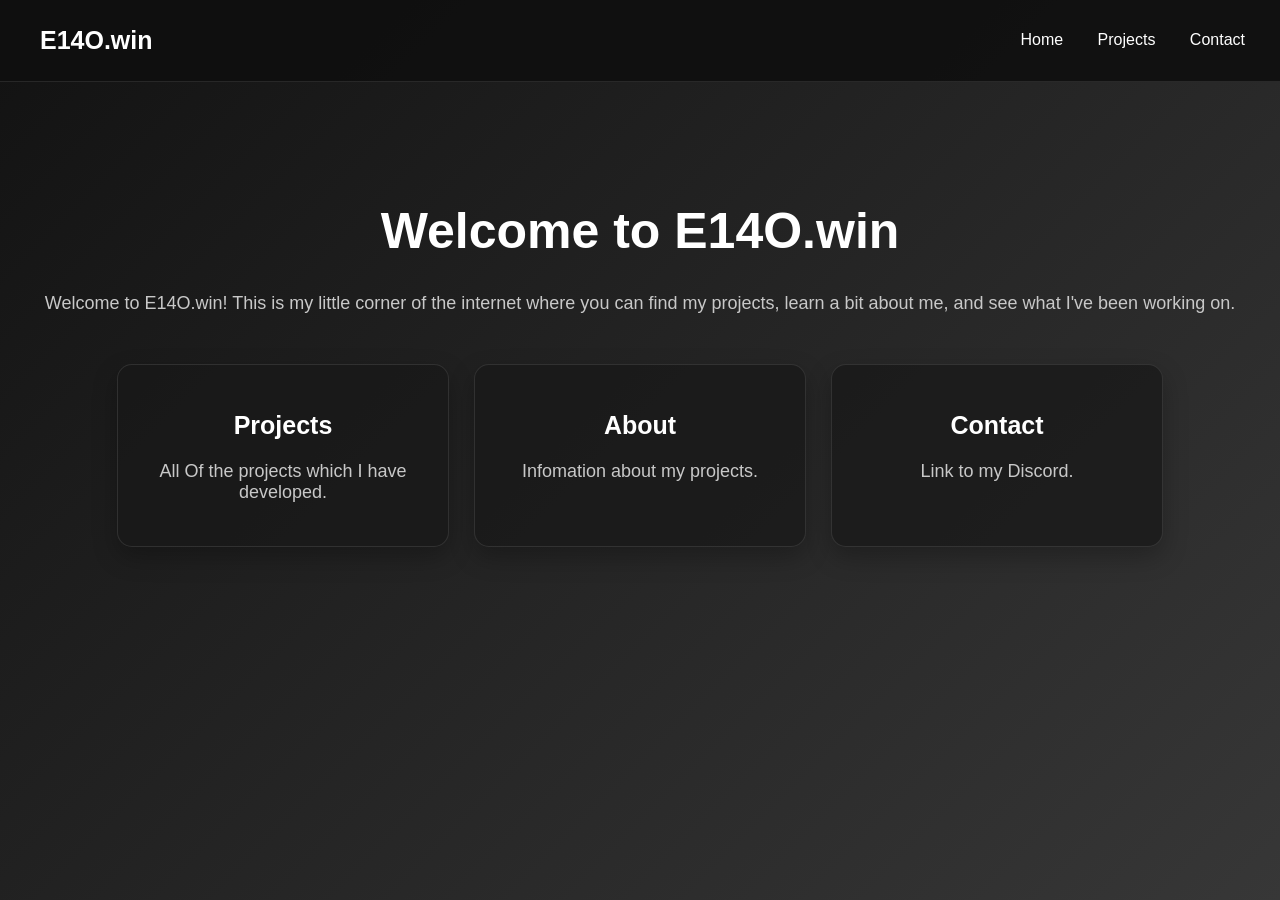
==== index.html @ f017e9a3 "change" ====
<!DOCTYPE html>
<html>
<head>
    <title>E14O.win</title>
    <link rel="stylesheet" href="../Style/style.css">
</head>
<body>
    <header>
        <h2>E14O.win</h2>
        <div>
            <a href=index.html class="navButton">Home</a>
            <a href="projects.html" class="navButton">Projects</a>
            <a href="contact.html" class="navButton">Contact</a>
        </div>
    </header>
    <main>
        <h1>Welcome to E14O.win</h1>
        <p>Welcome to E14O.win! This is my little corner of the internet where you can find my projects, learn a bit about me, and see what I've been working on.</p>

        <div class="cards">
            <a href="projects.html" class="card">
                <h2>Projects</h2>
                <p>All Of the projects which I have developed.</p>
            </a>
            <a href="about.html" class="card">
                <h2>About</h2>
                <p>Infomation about my projects.</p>
            </a>
            <a href="contact.html" class="card">
                <h2>Contact</h2>
                <p>Link to my Discord.</p>
            </a>
        </div>   
    </main>
</body>
</html>
---- Style/style.css ----
<style >
* {
    box-sizing: border-box;
}

body {
    background: linear-gradient(135deg, rgb(18, 18, 18), rgb(55, 55, 55));
    display: flex;
    flex-direction: column;
    align-items: center;
    margin: 0;
    font-family: Arial, sans-serif;
    min-height: 100vh;
}

header {
    background: rgba(15, 15, 15, 0.9);
    padding: 5px;
    width: 100%;
    display: flex;
    align-items: center;
    justify-content: space-between;
    border-bottom: 1px solid rgba(255, 255, 255, 0.1);
}

h2 {
    color: white;
    font-size: 25px;
}

header h2 {
    text-align: left;
    margin-left: 40px;
}

h1 {
    margin-top: 60px;
    color: white;
    font-size: 50px;
    text-align: center;
}

p {
    color: rgb(200, 200, 200);
    text-align: center;
    font-size: 18px;
}

main {
    margin-top: 60px;
    width: 100%;
}

header div {
    margin-right: 20px;
}

.navButton {
    background: transparent;
    color: white;
    padding: 10px 15px;
    border-radius: 8px;
    text-decoration: none;
}

button {
    border: none;
    color: white;
    background: rgb(75, 75, 75);
    padding: 12px 22px;
    border-radius: 10px;
    font-size: 16px;
    cursor: pointer;
}

.cards {
    display: flex;
    justify-content: center;
    gap: 25px;
    margin-top: 50px;
}

#githubProjects {
    display: flex;
    flex-wrap: wrap;
    justify-content: center;
    gap: 25px;
    margin-top: 50px;
}

.projectInfo {
    display: flex;
    justify-content: center;
    gap: 20px;
    margin-top: 20px;
    color: rgb(200, 200, 200);
}

.updated {
    font-size: 14px;
    margin-top: 15px;
}

.card {
    background: rgba(25, 25, 25, 0.75);
    width: 280px;
    padding: 25px;
    border-radius: 15px;
    text-align: center;
    border: 1px solid rgba(255, 255, 255, 0.1);
    box-shadow: 0 10px 25px rgba(0, 0, 0, 0.25);
    transition: transform 0.2s, background 0.2s;
    color: inherit;
    text-decoration: none;
    display: block;
}

    .card:hover {
        transform: translateY(-5px);
        background: rgba(40, 40, 40, 0.9);
    }

.navButton:hover {
    background: rgba(255, 255, 255, 0.1);
}

button:hover {
    background: rgb(100, 100, 100);
}

.contactLinks {
    display: flex;
    justify-content: center;
    gap: 20px;
    margin-top: 50px;
}

.contactLink {
    display: flex;
    flex-direction: column;
    align-items: center;
    gap: 8px;
    width: 200px;
    padding: 25px;
    background: rgba(25, 25, 25, 0.75);
    border: 1px solid rgba(255, 255, 255, 0.1);
    border-radius: 15px;
    color: white;
    text-decoration: none;
    transition: transform 0.2s, background 0.2s;
}

    .contactLink strong {
        font-size: 20px;
    }

    .contactLink span {
        color: rgb(180, 180, 180);
        font-size: 14px;
    }

    .contactLink:hover {
        transform: translateY(-5px);
        background: rgba(40, 40, 40, 0.9);
    }
</style>
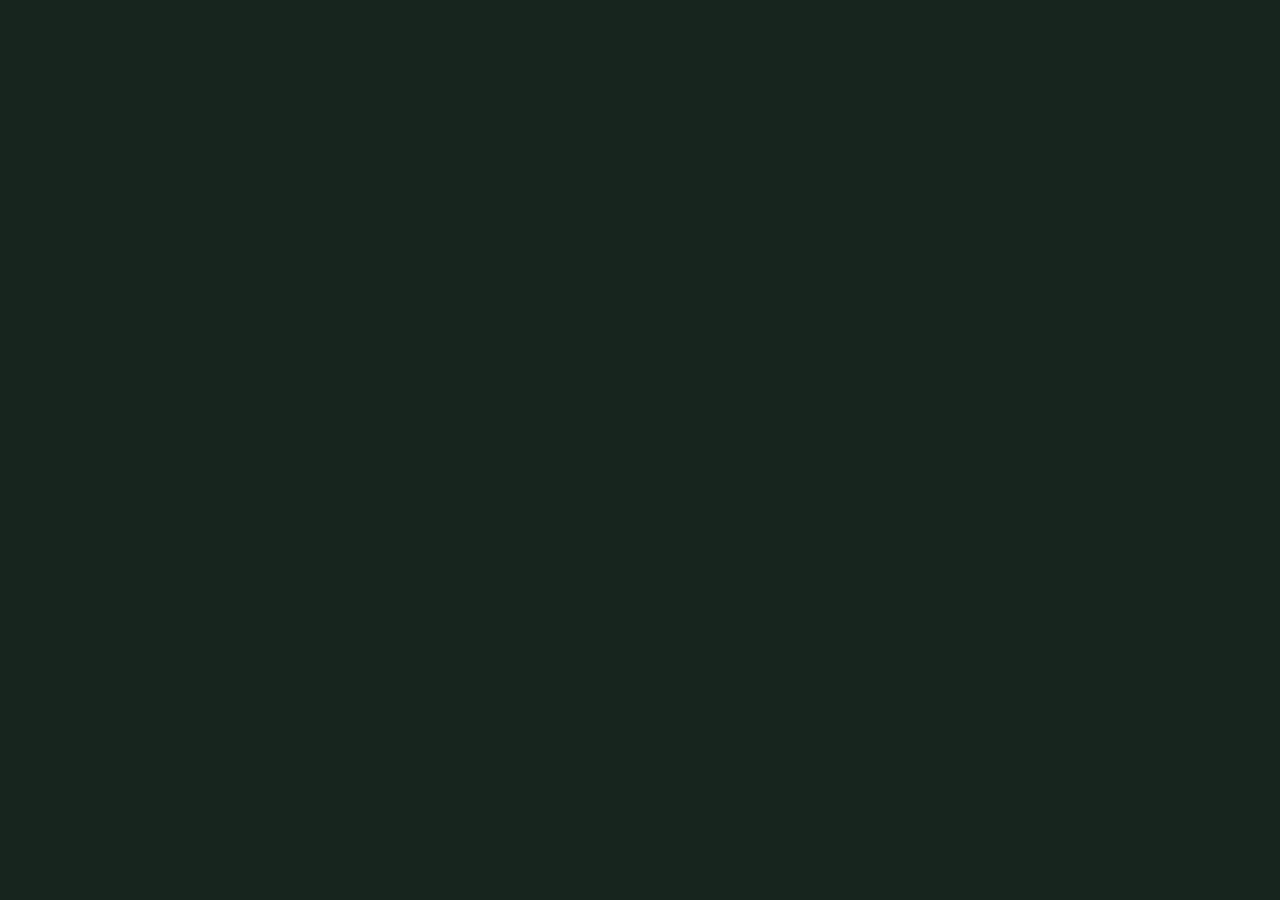
==== commit f56bc9e6: "Website Change The start to a redesign. I need to understand learn a bit more HTML and CSS on. Curre" ====
--- a/index.html
+++ b/index.html
@@ -1,36 +1,18 @@
 <!DOCTYPE html>
-<html>
+<html lang="en">
 <head>
-    <title>E14O.win</title>
-    <link rel="stylesheet" href="../Style/style.css">
+    <meta charset="UTF-8">
+    <meta name="viewport" content="width=device-width, initial-scale=1.0">
+    <title>E14O</title>
+
+    <link rel="stylesheet" href="css/style.css">
 </head>
+
 <body>
-    <header>
-        <h2>E14O.win</h2>
-        <div>
-            <a href=index.html class="navButton">Home</a>
-            <a href="projects.html" class="navButton">Projects</a>
-            <a href="contact.html" class="navButton">Contact</a>
-        </div>
-    </header>
+
     <main>
-        <h1>Welcome to E14O.win</h1>
-        <p>Welcome to E14O.win! This is my little corner of the internet where you can find my projects, learn a bit about me, and see what I've been working on.</p>
 
-        <div class="cards">
-            <a href="projects.html" class="card">
-                <h2>Projects</h2>
-                <p>All Of the projects which I have developed.</p>
-            </a>
-            <a href="about.html" class="card">
-                <h2>About</h2>
-                <p>Infomation about my projects.</p>
-            </a>
-            <a href="contact.html" class="card">
-                <h2>Contact</h2>
-                <p>Link to my Discord.</p>
-            </a>
-        </div>   
     </main>
+
 </body>
 </html>
--- a/css/style.css
+++ b/css/style.css
@@ -0,0 +1,42 @@
+@font-face {
+    font-family: 'Jersey 25';
+    src: url('../fonts/jersey-25-latin-400-normal.ttf') format('truetype');
+    font-weight: 400;
+    font-style: normal;
+}
+
+:root {
+    --off-white: #E8EDE5;
+    --dark-green: #17251E;
+}
+
+body {
+    margin: 0;
+    background-color: var(--dark-green);
+}
+
+h1 {
+    font-family: 'Jersey 25', sans-serif;
+    color: var(--off-white);
+    font-size: 60px;
+}
+
+.hero {
+    width: 100%;
+    min-height: 100vh;
+    background-image: url('../images/desktop_image.png');
+    background-size: 100% 100%;
+    background-repeat: no-repeat;
+}
+
+@media (max-width: 1024px) {
+    .hero {
+        background-image: url('../images/tablet_image.png');
+    }
+}
+
+@media (max-width: 600px) {
+    .hero {
+        background-image: url('../images/mobile_image.png');
+    }
+}
